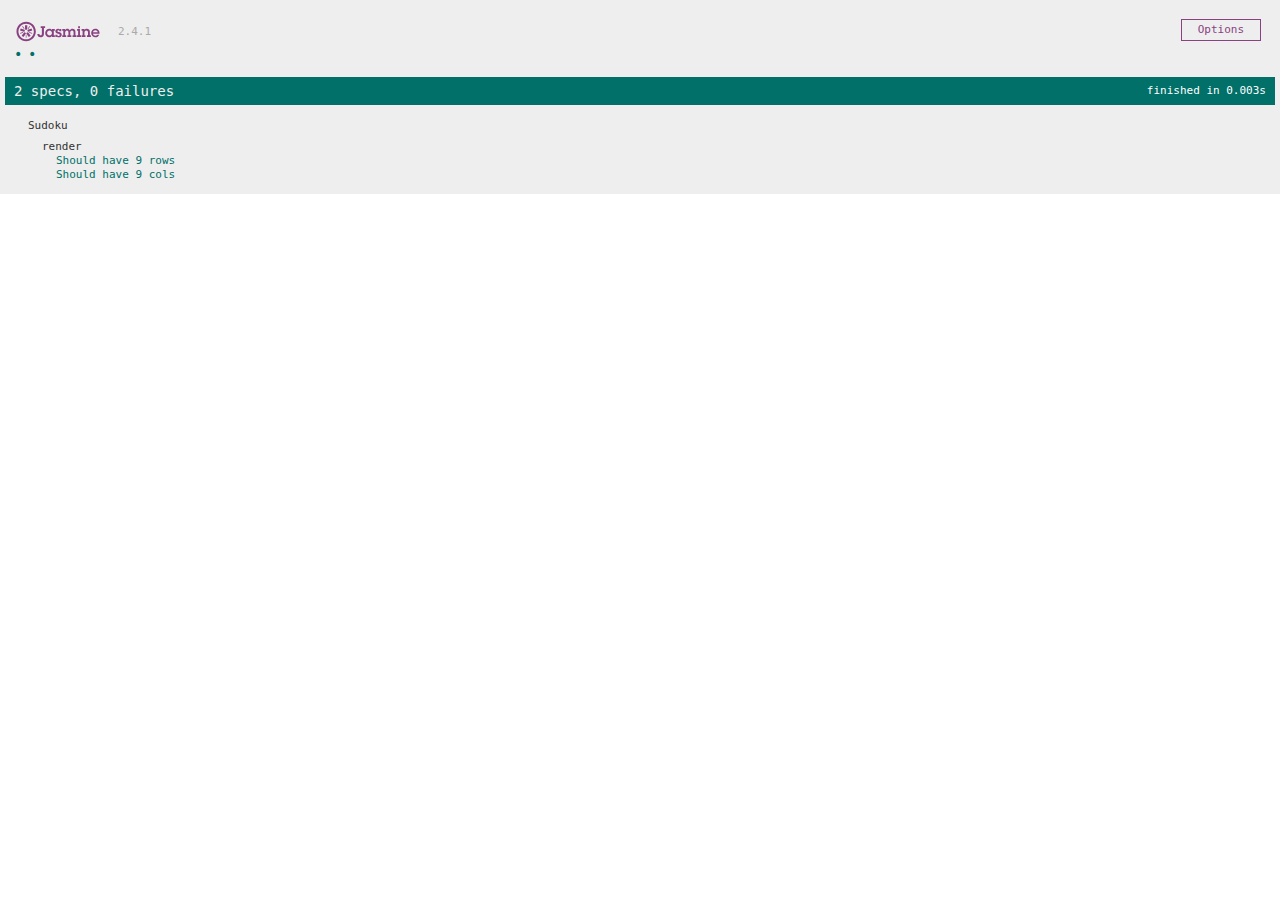
==== tests/index.html @ b059e3aa "Tests set up" ====
<!DOCTYPE html>
<html>
<head>
    <meta charset="utf-8">
    <title>Jasmine Spec Runner v2.3.4</title>

    <link rel="shortcut icon" type="image/png" href="bower_components/jasmine-core/images/jasmine_favicon.png">
    <link rel="stylesheet" href="bower_components/jasmine-core/lib/jasmine-core/jasmine.css">

    <script src="https://code.jquery.com/jquery-2.2.1.min.js"></script>

    <script src="bower_components/jasmine-core/lib/jasmine-core/jasmine.js"></script>
    <script src="bower_components/jasmine-core/lib/jasmine-core/jasmine-html.js"></script>
    <script src="bower_components/jasmine-core/lib/jasmine-core/boot.js"></script>

    <!-- include source files here... -->
    <script src="../src/js/Sudoku.js"></script>

    <!-- include spec files here... -->
    <script src="spec/SudokuSpec.js"></script>
</head>

<body>
<main></main>
</body>
</html>
---- tests/bower_components/jasmine-core/lib/jasmine-core/jasmine.css ----
body { overflow-y: scroll; }

.jasmine_html-reporter { background-color: #eee; padding: 5px; margin: -8px; font-size: 11px; font-family: Monaco, "Lucida Console", monospace; line-height: 14px; color: #333; }
.jasmine_html-reporter a { text-decoration: none; }
.jasmine_html-reporter a:hover { text-decoration: underline; }
.jasmine_html-reporter p, .jasmine_html-reporter h1, .jasmine_html-reporter h2, .jasmine_html-reporter h3, .jasmine_html-reporter h4, .jasmine_html-reporter h5, .jasmine_html-reporter h6 { margin: 0; line-height: 14px; }
.jasmine_html-reporter .jasmine-banner, .jasmine_html-reporter .jasmine-symbol-summary, .jasmine_html-reporter .jasmine-summary, .jasmine_html-reporter .jasmine-result-message, .jasmine_html-reporter .jasmine-spec .jasmine-description, .jasmine_html-reporter .jasmine-spec-detail .jasmine-description, .jasmine_html-reporter .jasmine-alert .jasmine-bar, .jasmine_html-reporter .jasmine-stack-trace { padding-left: 9px; padding-right: 9px; }
.jasmine_html-reporter .jasmine-banner { position: relative; }
.jasmine_html-reporter .jasmine-banner .jasmine-title { background: url('[data-uri]') no-repeat; background: url('[data-uri]') no-repeat, none; -moz-background-size: 100%; -o-background-size: 100%; -webkit-background-size: 100%; background-size: 100%; display: block; float: left; width: 90px; height: 25px; }
.jasmine_html-reporter .jasmine-banner .jasmine-version { margin-left: 14px; position: relative; top: 6px; }
.jasmine_html-reporter #jasmine_content { position: fixed; right: 100%; }
.jasmine_html-reporter .jasmine-version { color: #aaa; }
.jasmine_html-reporter .jasmine-banner { margin-top: 14px; }
.jasmine_html-reporter .jasmine-duration { color: #fff; float: right; line-height: 28px; padding-right: 9px; }
.jasmine_html-reporter .jasmine-symbol-summary { overflow: hidden; *zoom: 1; margin: 14px 0; }
.jasmine_html-reporter .jasmine-symbol-summary li { display: inline-block; height: 10px; width: 14px; font-size: 16px; }
.jasmine_html-reporter .jasmine-symbol-summary li.jasmine-passed { font-size: 14px; }
.jasmine_html-reporter .jasmine-symbol-summary li.jasmine-passed:before { color: #007069; content: "\02022"; }
.jasmine_html-reporter .jasmine-symbol-summary li.jasmine-failed { line-height: 9px; }
.jasmine_html-reporter .jasmine-symbol-summary li.jasmine-failed:before { color: #ca3a11; content: "\d7"; font-weight: bold; margin-left: -1px; }
.jasmine_html-reporter .jasmine-symbol-summary li.jasmine-disabled { font-size: 14px; }
.jasmine_html-reporter .jasmine-symbol-summary li.jasmine-disabled:before { color: #bababa; content: "\02022"; }
.jasmine_html-reporter .jasmine-symbol-summary li.jasmine-pending { line-height: 17px; }
.jasmine_html-reporter .jasmine-symbol-summary li.jasmine-pending:before { color: #ba9d37; content: "*"; }
.jasmine_html-reporter .jasmine-symbol-summary li.jasmine-empty { font-size: 14px; }
.jasmine_html-reporter .jasmine-symbol-summary li.jasmine-empty:before { color: #ba9d37; content: "\02022"; }
.jasmine_html-reporter .jasmine-run-options { float: right; margin-right: 5px; border: 1px solid #8a4182; color: #8a4182; position: relative; line-height: 20px; }
.jasmine_html-reporter .jasmine-run-options .jasmine-trigger { cursor: pointer; padding: 8px 16px; }
.jasmine_html-reporter .jasmine-run-options .jasmine-payload { position: absolute; display: none; right: -1px; border: 1px solid #8a4182; background-color: #eee; white-space: nowrap; padding: 4px 8px; }
.jasmine_html-reporter .jasmine-run-options .jasmine-payload.jasmine-open { display: block; }
.jasmine_html-reporter .jasmine-bar { line-height: 28px; font-size: 14px; display: block; color: #eee; }
.jasmine_html-reporter .jasmine-bar.jasmine-failed { background-color: #ca3a11; }
.jasmine_html-reporter .jasmine-bar.jasmine-passed { background-color: #007069; }
.jasmine_html-reporter .jasmine-bar.jasmine-skipped { background-color: #bababa; }
.jasmine_html-reporter .jasmine-bar.jasmine-errored { background-color: #ca3a11; }
.jasmine_html-reporter .jasmine-bar.jasmine-menu { background-color: #fff; color: #aaa; }
.jasmine_html-reporter .jasmine-bar.jasmine-menu a { color: #333; }
.jasmine_html-reporter .jasmine-bar a { color: white; }
.jasmine_html-reporter.jasmine-spec-list .jasmine-bar.jasmine-menu.jasmine-failure-list, .jasmine_html-reporter.jasmine-spec-list .jasmine-results .jasmine-failures { display: none; }
.jasmine_html-reporter.jasmine-failure-list .jasmine-bar.jasmine-menu.jasmine-spec-list, .jasmine_html-reporter.jasmine-failure-list .jasmine-summary { display: none; }
.jasmine_html-reporter .jasmine-results { margin-top: 14px; }
.jasmine_html-reporter .jasmine-summary { margin-top: 14px; }
.jasmine_html-reporter .jasmine-summary ul { list-style-type: none; margin-left: 14px; padding-top: 0; padding-left: 0; }
.jasmine_html-reporter .jasmine-summary ul.jasmine-suite { margin-top: 7px; margin-bottom: 7px; }
.jasmine_html-reporter .jasmine-summary li.jasmine-passed a { color: #007069; }
.jasmine_html-reporter .jasmine-summary li.jasmine-failed a { color: #ca3a11; }
.jasmine_html-reporter .jasmine-summary li.jasmine-empty a { color: #ba9d37; }
.jasmine_html-reporter .jasmine-summary li.jasmine-pending a { color: #ba9d37; }
.jasmine_html-reporter .jasmine-summary li.jasmine-disabled a { color: #bababa; }
.jasmine_html-reporter .jasmine-description + .jasmine-suite { margin-top: 0; }
.jasmine_html-reporter .jasmine-suite { margin-top: 14px; }
.jasmine_html-reporter .jasmine-suite a { color: #333; }
.jasmine_html-reporter .jasmine-failures .jasmine-spec-detail { margin-bottom: 28px; }
.jasmine_html-reporter .jasmine-failures .jasmine-spec-detail .jasmine-description { background-color: #ca3a11; }
.jasmine_html-reporter .jasmine-failures .jasmine-spec-detail .jasmine-description a { color: white; }
.jasmine_html-reporter .jasmine-result-message { padding-top: 14px; color: #333; white-space: pre; }
.jasmine_html-reporter .jasmine-result-message span.jasmine-result { display: block; }
.jasmine_html-reporter .jasmine-stack-trace { margin: 5px 0 0 0; max-height: 224px; overflow: auto; line-height: 18px; color: #666; border: 1px solid #ddd; background: white; white-space: pre; }
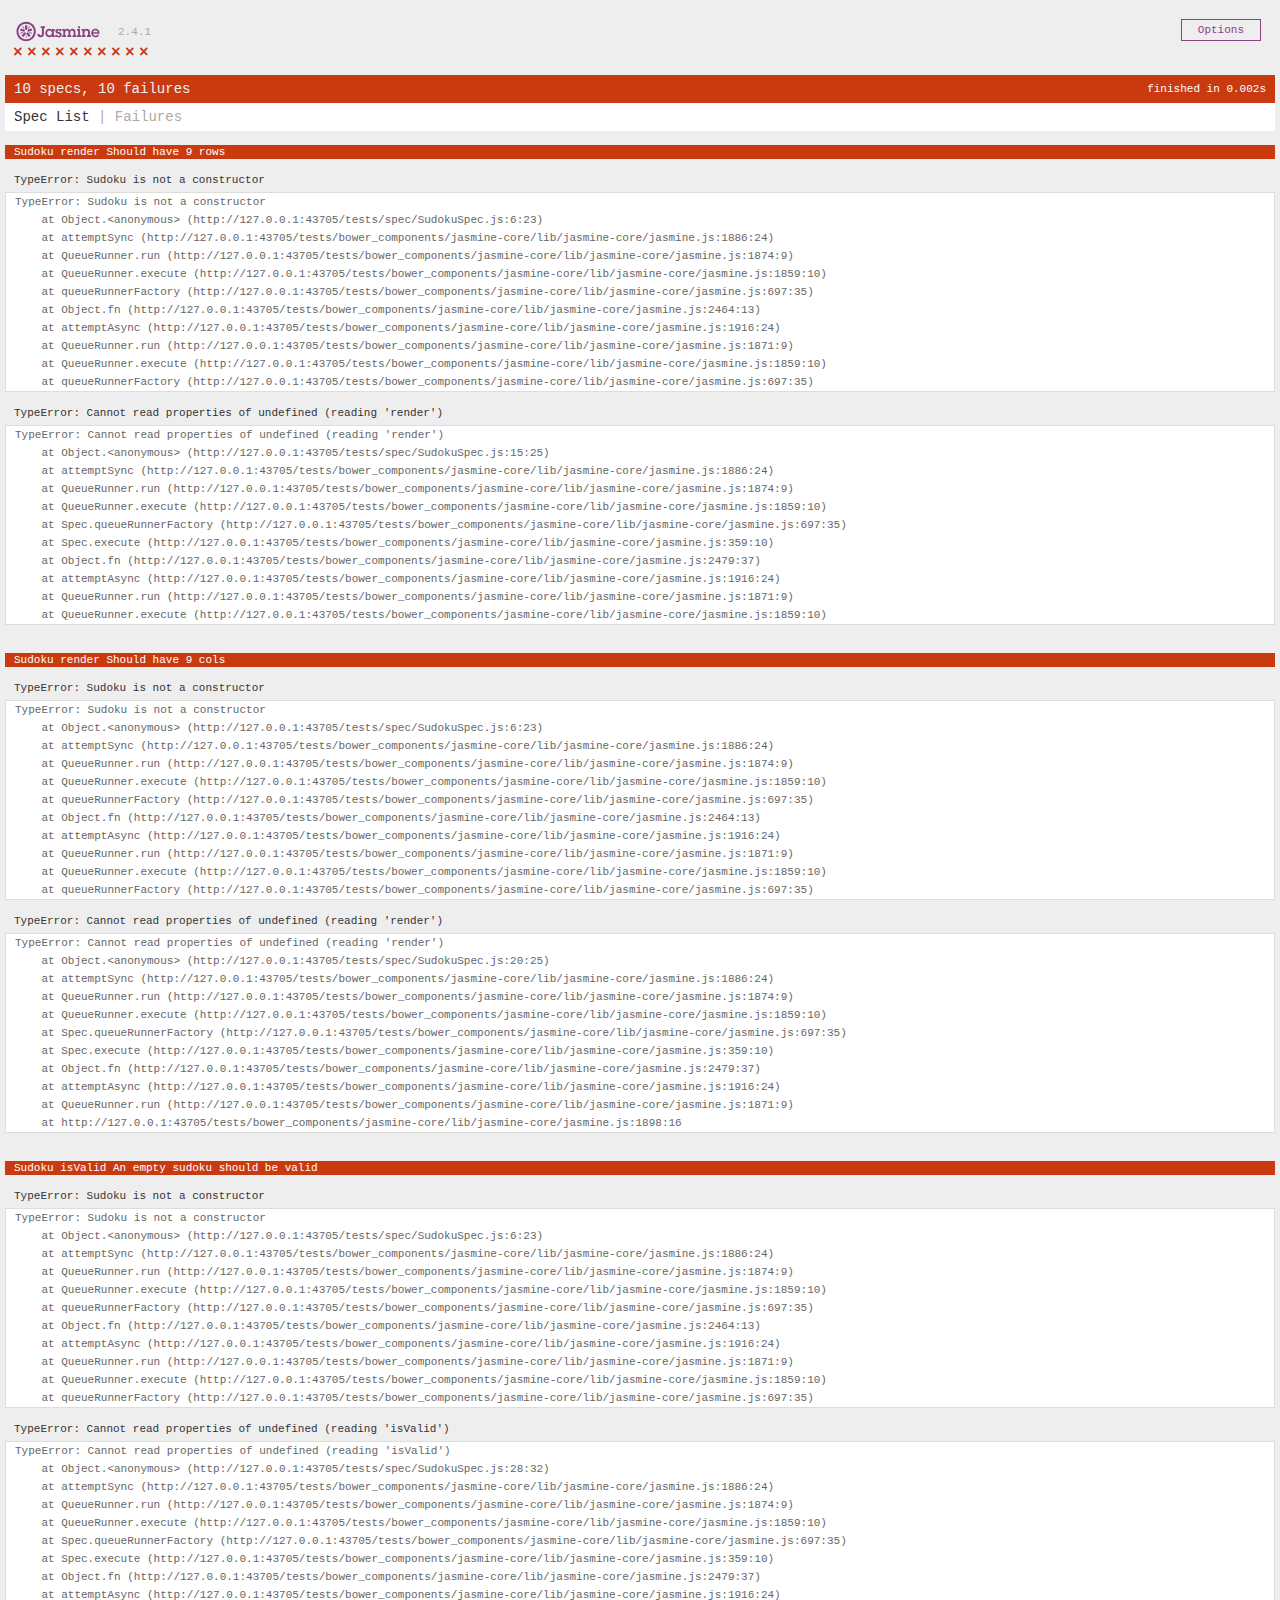
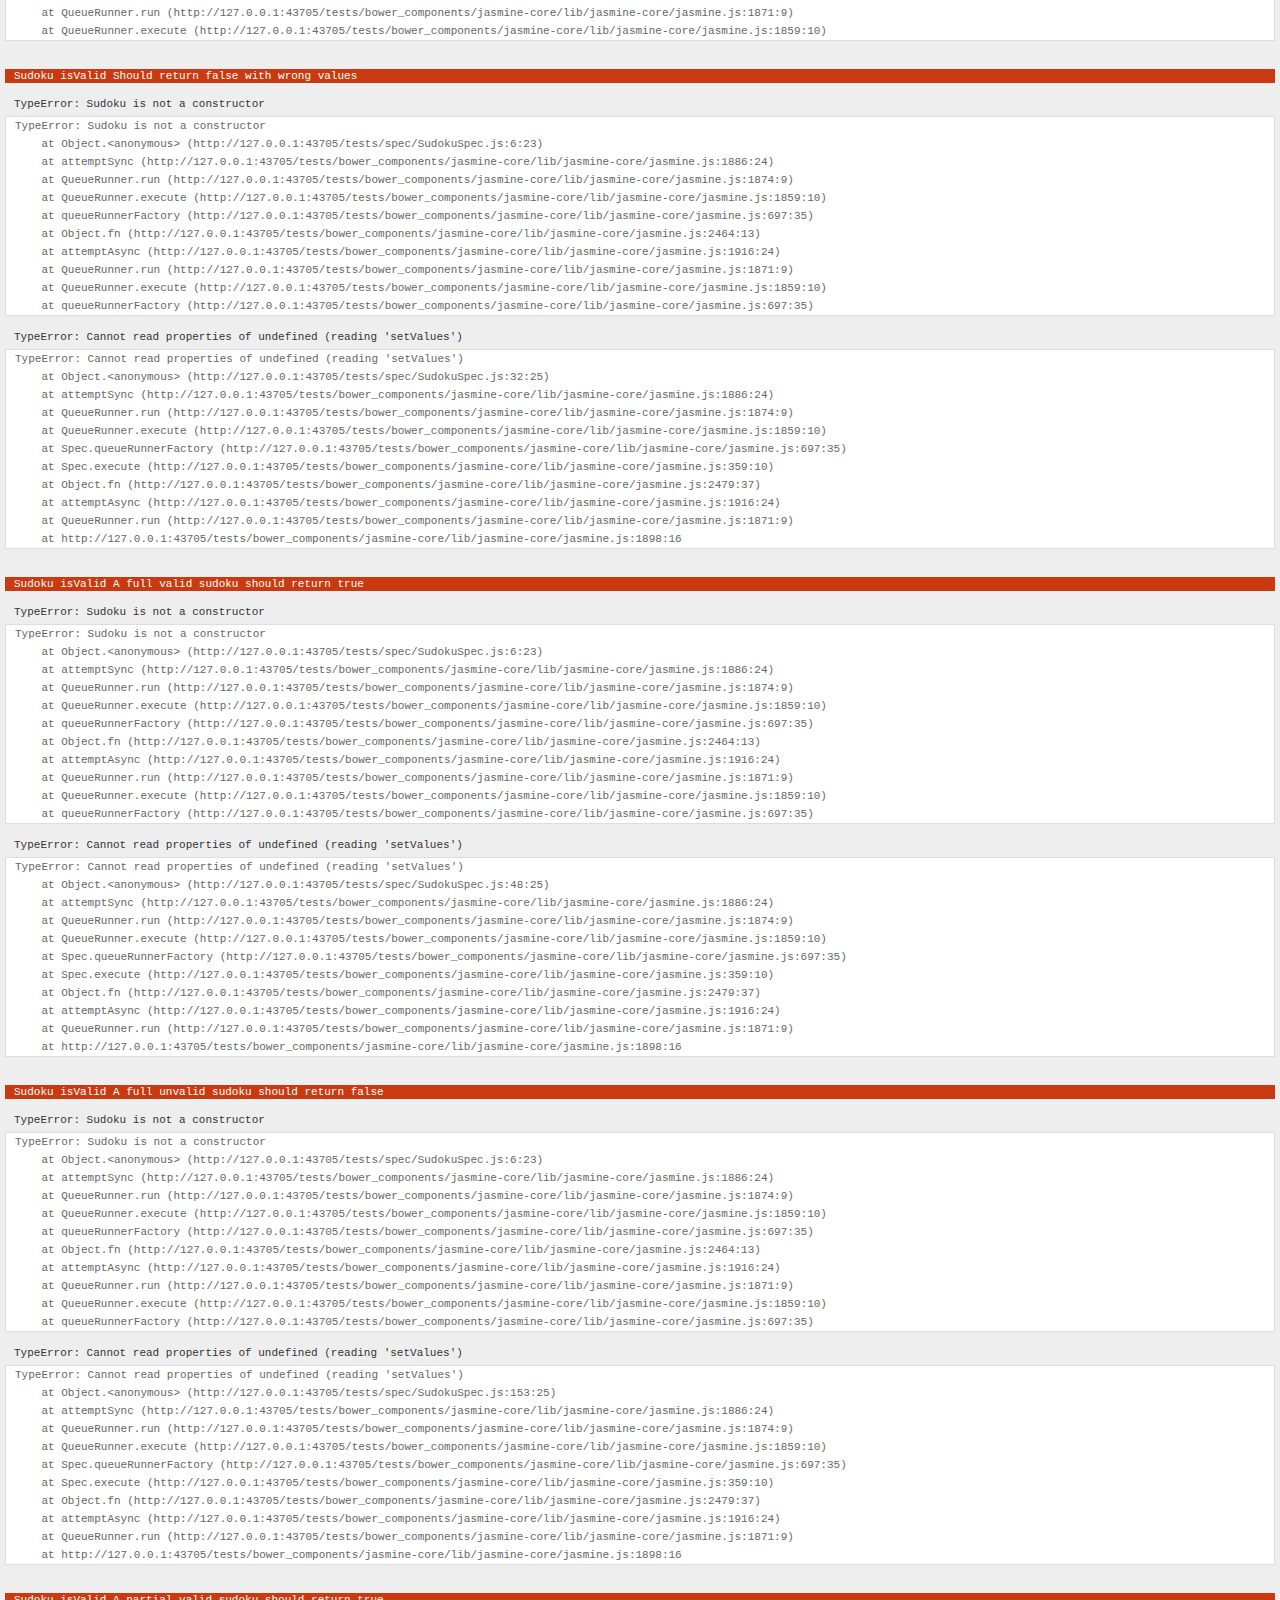
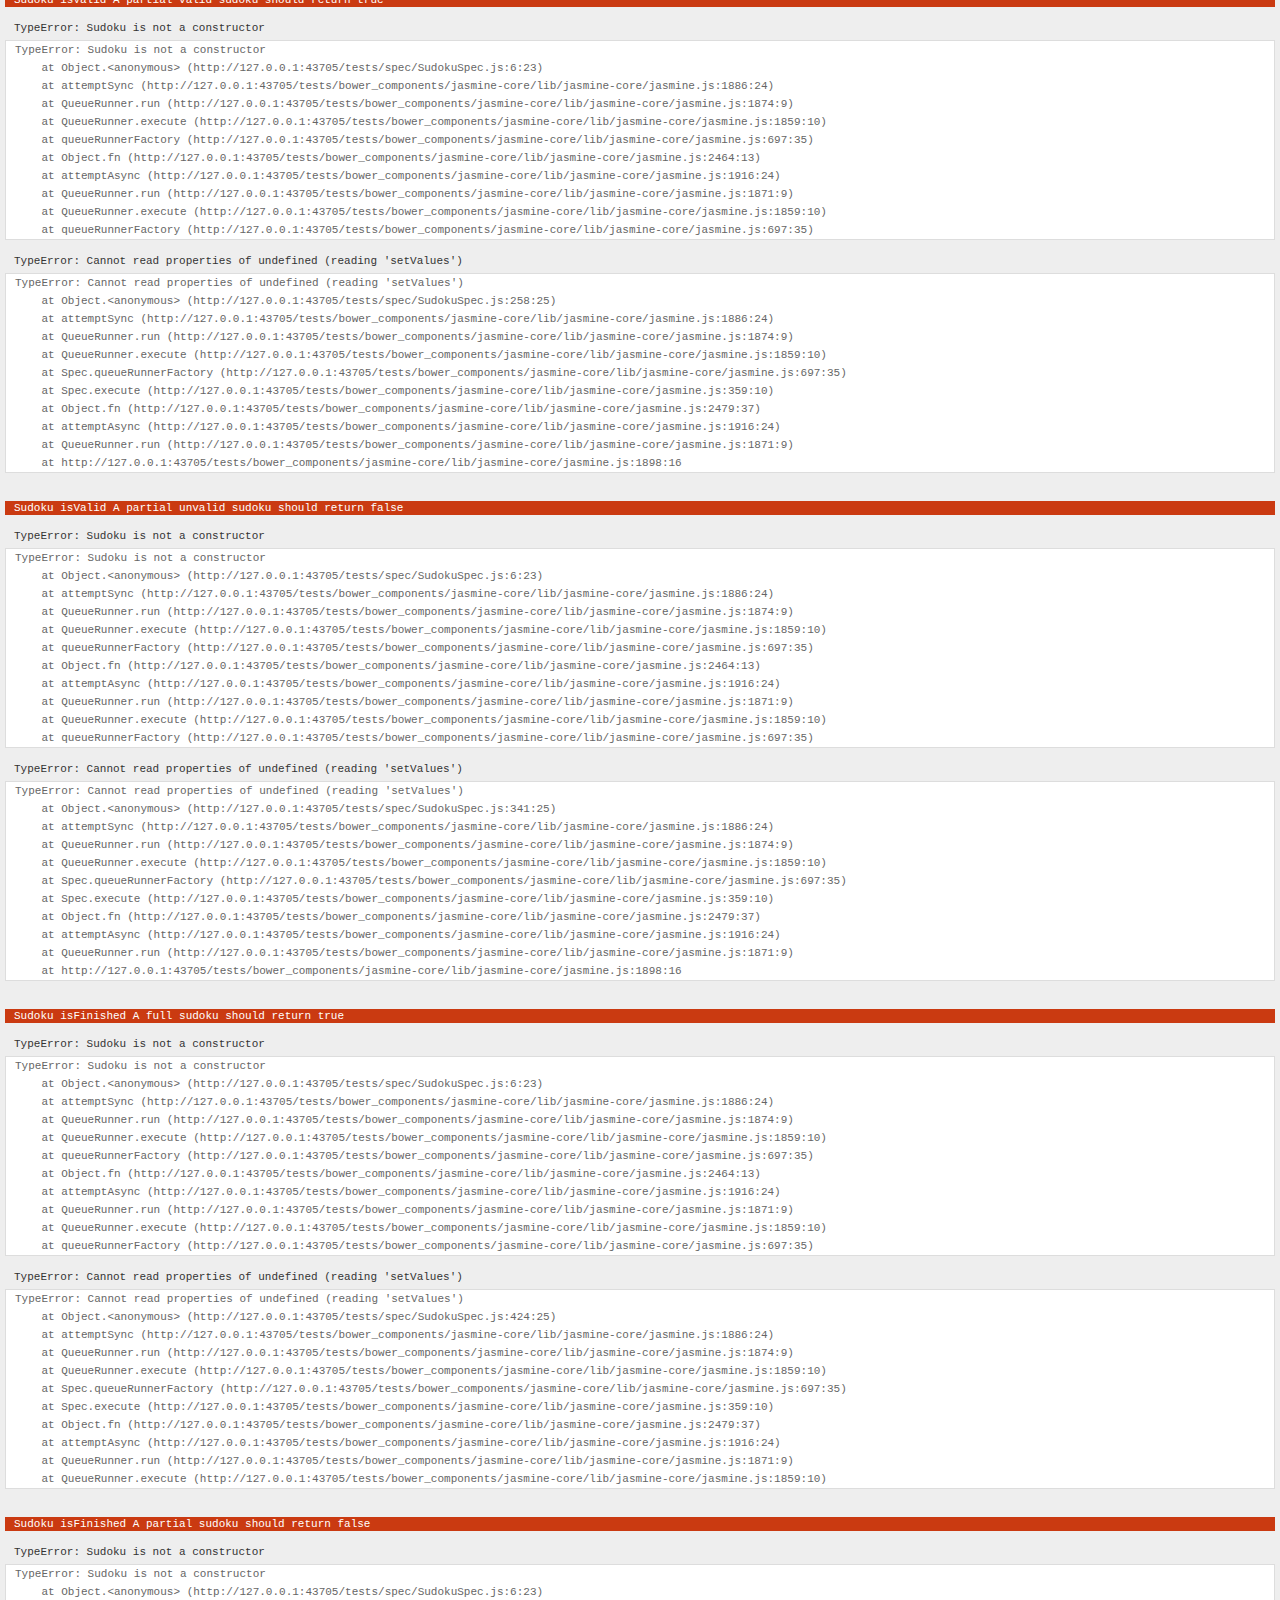
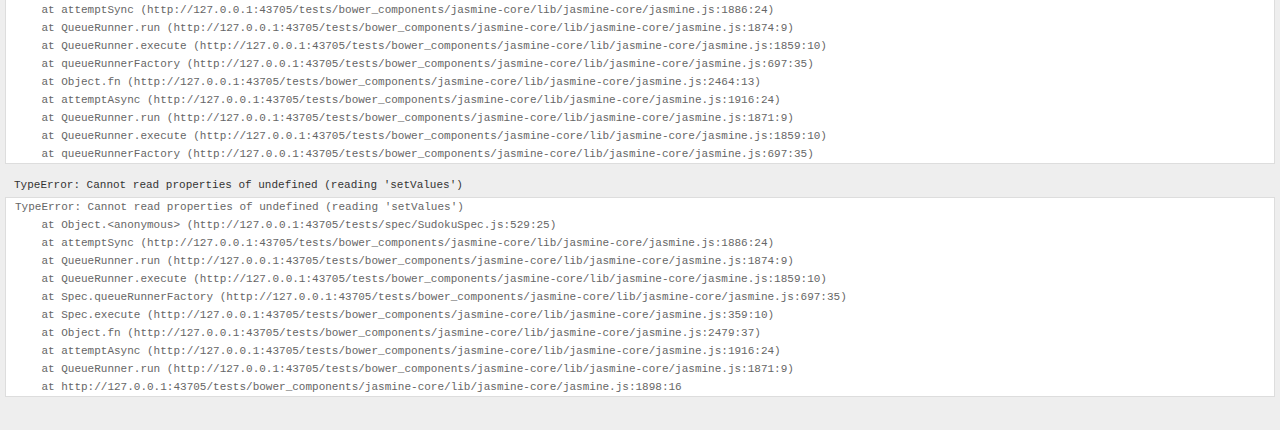
==== commit dd2890f3: "Notify the user when he win or lose" ====
--- a/tests/index.html
+++ b/tests/index.html
@@ -8,6 +8,7 @@
     <link rel="stylesheet" href="bower_components/jasmine-core/lib/jasmine-core/jasmine.css">
 
     <script src="https://code.jquery.com/jquery-2.2.1.min.js"></script>
+    <script src="https://cdn.firebase.com/js/client/2.4.1/firebase.js"></script>
 
     <script src="bower_components/jasmine-core/lib/jasmine-core/jasmine.js"></script>
     <script src="bower_components/jasmine-core/lib/jasmine-core/jasmine-html.js"></script>
